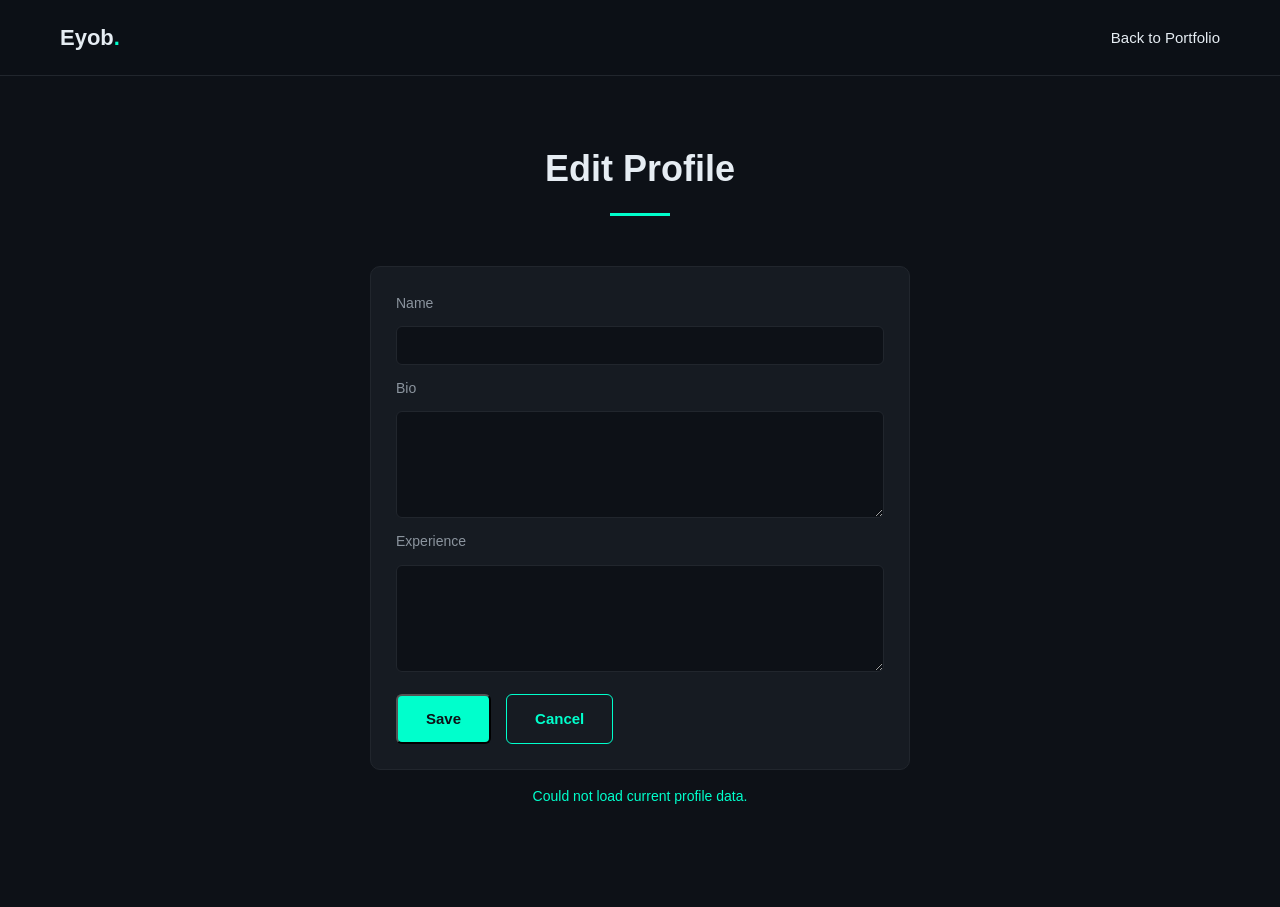
==== edit.html @ b3d80030 "feat: initialize backend with Express server and MySQL integration - Added package.json for backend " ====
<!doctype html>
<html lang="en">
  <head>
    <meta charset="UTF-8" />
    <meta name="viewport" content="width=device-width, initial-scale=1.0" />
    <title>Edit Profile - Eyob Tamiru</title>
    <link rel="stylesheet" href="style.css" />
  </head>
  <body>
    <nav class="navbar">
      <div class="logo">Eyob<span>.</span></div>
      <ul class="nav-links">
        <li><a href="index.html">Back to Portfolio</a></li>
      </ul>
    </nav>

    <section class="edit-page">
      <h2 class="section-title">Edit Profile</h2>

      <form id="edit-profile-form" class="edit-form">
        <label for="edit-name">Name</label>
        <input type="text" id="edit-name" required />

        <label for="edit-bio">Bio</label>
        <textarea id="edit-bio" rows="5" required></textarea>

        <label for="edit-experience">Experience</label>
        <textarea id="edit-experience" rows="5" required></textarea>

        <div class="edit-form-buttons">
          <button type="submit" class="btn btn-primary">Save</button>
          <a href="index.html" class="btn btn-secondary">Cancel</a>
        </div>
      </form>

      <p id="edit-status" class="edit-status"></p>
    </section>

    <script src="edit.js"></script>
  </body>
</html>
---- style.css ----
* {
  margin: 0;
  padding: 0;
  box-sizing: border-box;
}

:root {
  --bg-dark: #0d1117;
  --bg-card: #161b22;
  --text-primary: #e6edf3;
  --text-secondary: #8b949e;
  --accent: #00ffcc;
  --border-color: #21262d;
  --font-main: "Segoe UI", sans-serif;
}

body {
  background-color: var(--bg-dark);
  color: var(--text-primary);
  font-family: var(--font-main);
  line-height: 1.6;
}

a {
  text-decoration: none;
  color: inherit;
}

ul {
  list-style: none;
}

.navbar {
  position: fixed;
  top: 0;
  left: 0;
  width: 100%;
  display: flex;
  justify-content: space-between;
  align-items: center;
  padding: 20px 60px;
  background-color: rgba(13, 17, 23, 0.85);
  z-index: 1000;
  border-bottom: 1px solid var(--border-color);
}

.logo {
  font-size: 22px;
  font-weight: 700;
}

.logo span {
  color: var(--accent);
}

.nav-links {
  display: flex;
  gap: 30px;
}

.nav-links a {
  font-size: 15px;
  font-weight: 500;
  position: relative;
  transition: color 0.3s ease;
}

.nav-links a:hover {
  color: var(--accent);
}

.nav-links a::after {
  content: "";
  position: absolute;
  bottom: -4px;
  left: 0;
  width: 0;
  height: 2px;
  background-color: var(--accent);
  transition: width 0.3s ease;
}

.nav-links a:hover::after {
  width: 100%;
}

.hamburger {
  display: none;
  flex-direction: column;
  gap: 5px;
  cursor: pointer;
}

.hamburger span {
  width: 25px;
  height: 2px;
  background-color: var(--text-primary);
}

.hero {
  min-height: 100vh;
  display: flex;
  align-items: center;
  justify-content: center;
  text-align: center;
  padding: 0 20px;
}

.hero-content {
  max-width: 700px;
}

.greeting {
  color: var(--accent);
  font-size: 18px;
  margin-bottom: 10px;
}

.hero h1 {
  font-size: 56px;
  font-weight: 700;
  margin-bottom: 10px;
}

.hero h2 {
  font-size: 28px;
  color: var(--text-secondary);
  font-weight: 500;
  margin-bottom: 20px;
}

.hero-desc {
  color: var(--text-secondary);
  font-size: 16px;
  margin-bottom: 30px;
}

.hero-buttons {
  display: flex;
  gap: 20px;
  justify-content: center;
}

.btn {
  padding: 12px 28px;
  border-radius: 6px;
  font-weight: 600;
  font-size: 15px;
  transition: all 0.3s ease;
}

.btn-primary {
  background-color: var(--accent);
  color: var(--bg-dark);
}

.btn-primary:hover {
  opacity: 0.85;
}

.btn-secondary {
  border: 1px solid var(--accent);
  color: var(--accent);
}

.btn-secondary:hover {
  background-color: var(--accent);
  color: var(--bg-dark);
}

.about {
  padding: 100px 60px;
  max-width: 1100px;
  margin: 0 auto;
}

.section-title {
  font-size: 36px;
  margin-bottom: 50px;
  text-align: center;
  position: relative;
}

.section-title::after {
  content: "";
  display: block;
  width: 60px;
  height: 3px;
  background-color: var(--accent);
  margin: 15px auto 0;
}

.about-content {
  display: flex;
  gap: 60px;
  align-items: center;
  flex-wrap: wrap;
}

.about-text {
  flex: 1;
  min-width: 280px;
}

.about-text p {
  color: var(--text-secondary);
  margin-bottom: 20px;
  font-size: 16px;
}

.about-stats {
  display: flex;
  gap: 20px;
  flex: 1;
  min-width: 280px;
  flex-wrap: wrap;
}

.stat-box {
  background-color: var(--bg-card);
  border: 1px solid var(--border-color);
  border-radius: 10px;
  padding: 25px 20px;
  text-align: center;
  flex: 1;
  min-width: 120px;
  transition:
    transform 0.3s ease,
    border-color 0.3s ease;
}

.stat-box:hover {
  transform: translateY(-5px);
  border-color: var(--accent);
}

.stat-box h3 {
  font-size: 32px;
  color: var(--accent);
  margin-bottom: 8px;
}

.stat-box p {
  color: var(--text-secondary);
  font-size: 14px;
}

.hidden {
  display: none;
}

.nav-edit-link {
  color: var(--accent);
  border: 1px solid var(--accent);
  border-radius: 6px;
  padding: 6px 14px;
}

.nav-edit-link::after {
  display: none;
}

.edit-page {
  max-width: 600px;
  margin: 0 auto;
  padding: 140px 30px 100px;
}

.edit-status {
  text-align: center;
  color: var(--accent);
  margin-top: 15px;
  font-size: 14px;
}

.edit-form {
  display: flex;
  flex-direction: column;
  gap: 12px;
  margin-top: 20px;
  background-color: var(--bg-card);
  border: 1px solid var(--border-color);
  border-radius: 10px;
  padding: 25px;
}

.edit-form label {
  font-size: 14px;
  color: var(--text-secondary);
}

.edit-form input,
.edit-form textarea {
  background-color: var(--bg-dark);
  border: 1px solid var(--border-color);
  border-radius: 6px;
  color: var(--text-primary);
  padding: 10px;
  font-family: var(--font-main);
  font-size: 15px;
}

.edit-form-buttons {
  display: flex;
  gap: 15px;
  margin-top: 10px;
}

.experience {
  padding: 100px 60px;
  max-width: 1100px;
  margin: 0 auto;
}

.experience-content {
  background-color: var(--bg-card);
  border: 1px solid var(--border-color);
  border-radius: 10px;
  padding: 30px;
}

.experience-content p {
  color: var(--text-secondary);
  font-size: 16px;
  line-height: 1.8;
}

.skills {
  padding: 100px 60px;
  max-width: 1100px;
  margin: 0 auto;
}

.skills-grid {
  display: grid;
  grid-template-columns: repeat(auto-fit, minmax(140px, 1fr));
  gap: 20px;
}

.skill-card {
  background-color: var(--bg-card);
  border: 1px solid var(--border-color);
  border-radius: 10px;
  padding: 30px 15px;
  text-align: center;
  transition:
    transform 0.3s ease,
    border-color 0.3s ease;
}

.skill-card:hover {
  transform: translateY(-5px);
  border-color: var(--accent);
}

.skill-card i {
  font-size: 36px;
  color: var(--accent);
  margin-bottom: 12px;
  display: block;
}

.skill-card p {
  font-size: 14px;
  color: var(--text-primary);
}

.projects {
  padding: 100px 60px;
  max-width: 1100px;
  margin: 0 auto;
}

.projects-grid {
  display: grid;
  grid-template-columns: repeat(auto-fit, minmax(300px, 1fr));
  gap: 30px;
}

.project-card {
  background-color: var(--bg-card);
  border: 1px solid var(--border-color);
  border-radius: 12px;
  padding: 30px;
  transition:
    transform 0.3s ease,
    border-color 0.3s ease;
}

.project-card:hover {
  transform: translateY(-5px);
  border-color: var(--accent);
}

.project-info h3 {
  font-size: 22px;
  margin-bottom: 6px;
}

.project-date {
  color: var(--text-secondary);
  font-size: 13px;
  margin-bottom: 15px;
}

.project-info > p {
  color: var(--text-secondary);
  font-size: 15px;
  margin-bottom: 20px;
}

.project-tags {
  display: flex;
  flex-wrap: wrap;
  gap: 10px;
  margin-bottom: 20px;
}

.project-tags span {
  background-color: rgba(0, 255, 204, 0.1);
  color: var(--accent);
  font-size: 12px;
  padding: 5px 12px;
  border-radius: 20px;
}

.project-links {
  display: flex;
  gap: 20px;
}

.project-links a {
  font-size: 14px;
  font-weight: 600;
  color: var(--text-primary);
  border-bottom: 1px solid var(--text-primary);
  transition:
    color 0.3s ease,
    border-color 0.3s ease;
}

.project-links a:hover {
  color: var(--accent);
  border-color: var(--accent);
}

.education {
  padding: 100px 60px;
  max-width: 900px;
  margin: 0 auto;
}

.timeline {
  position: relative;
  padding-left: 30px;
  border-left: 2px solid var(--border-color);
}

.timeline-item {
  position: relative;
  margin-bottom: 40px;
  padding-left: 30px;
}

.timeline-item::before {
  content: "";
  position: absolute;
  left: -37px;
  top: 5px;
  width: 12px;
  height: 12px;
  background-color: var(--accent);
  border-radius: 50%;
  border: 3px solid var(--bg-dark);
}

.timeline-date {
  color: var(--accent);
  font-size: 14px;
  font-weight: 600;
  margin-bottom: 8px;
}

.timeline-content h3 {
  font-size: 20px;
  margin-bottom: 6px;
}

.timeline-place {
  color: var(--text-secondary);
  font-size: 14px;
  margin-bottom: 6px;
}

.timeline-content p {
  color: var(--text-secondary);
  font-size: 14px;
}

.contact {
  padding: 100px 60px;
  max-width: 700px;
  margin: 0 auto;
  text-align: center;
}

.contact-intro {
  color: var(--text-secondary);
  font-size: 16px;
  margin-bottom: 40px;
}

.contact-info {
  display: flex;
  flex-direction: column;
  align-items: center;
  gap: 20px;
}

.contact-item {
  display: flex;
  align-items: center;
  gap: 12px;
  font-size: 16px;
  padding: 12px 24px;
  border: 1px solid var(--border-color);
  border-radius: 8px;
  transition:
    border-color 0.3s ease,
    transform 0.3s ease;
  width: 100%;
  max-width: 350px;
  justify-content: center;
}

.contact-item:hover {
  border-color: var(--accent);
  transform: translateY(-3px);
}

.contact-item i {
  font-size: 20px;
  color: var(--accent);
}

footer {
  text-align: center;
  padding: 30px;
  border-top: 1px solid var(--border-color);
  color: var(--text-secondary);
  font-size: 14px;
}

@media (max-width: 768px) {
  .navbar {
    padding: 20px 30px;
  }

  .nav-links {
    position: fixed;
    top: 70px;
    right: -100%;
    flex-direction: column;
    background-color: var(--bg-card);
    width: 200px;
    padding: 20px;
    gap: 20px;
    border-radius: 10px;
    transition: right 0.3s ease;
  }

  .nav-links.active {
    right: 20px;
  }

  .hamburger {
    display: flex;
  }

  .hero h1 {
    font-size: 38px;
  }

  .hero h2 {
    font-size: 20px;
  }

  .about-content,
  .about-stats {
    flex-direction: column;
  }

  .about,
  .experience,
  .skills,
  .projects,
  .education,
  .contact {
    padding: 60px 25px;
  }

  .section-title {
    font-size: 28px;
  }
}

.fade-section {
  opacity: 0;
  transform: translateY(40px);
  transition:
    opacity 0.8s ease,
    transform 0.8s ease;
}

.fade-section.visible {
  opacity: 1;
  transform: translateY(0);
}

.nav-links a.active-link {
  color: var(--accent);
}
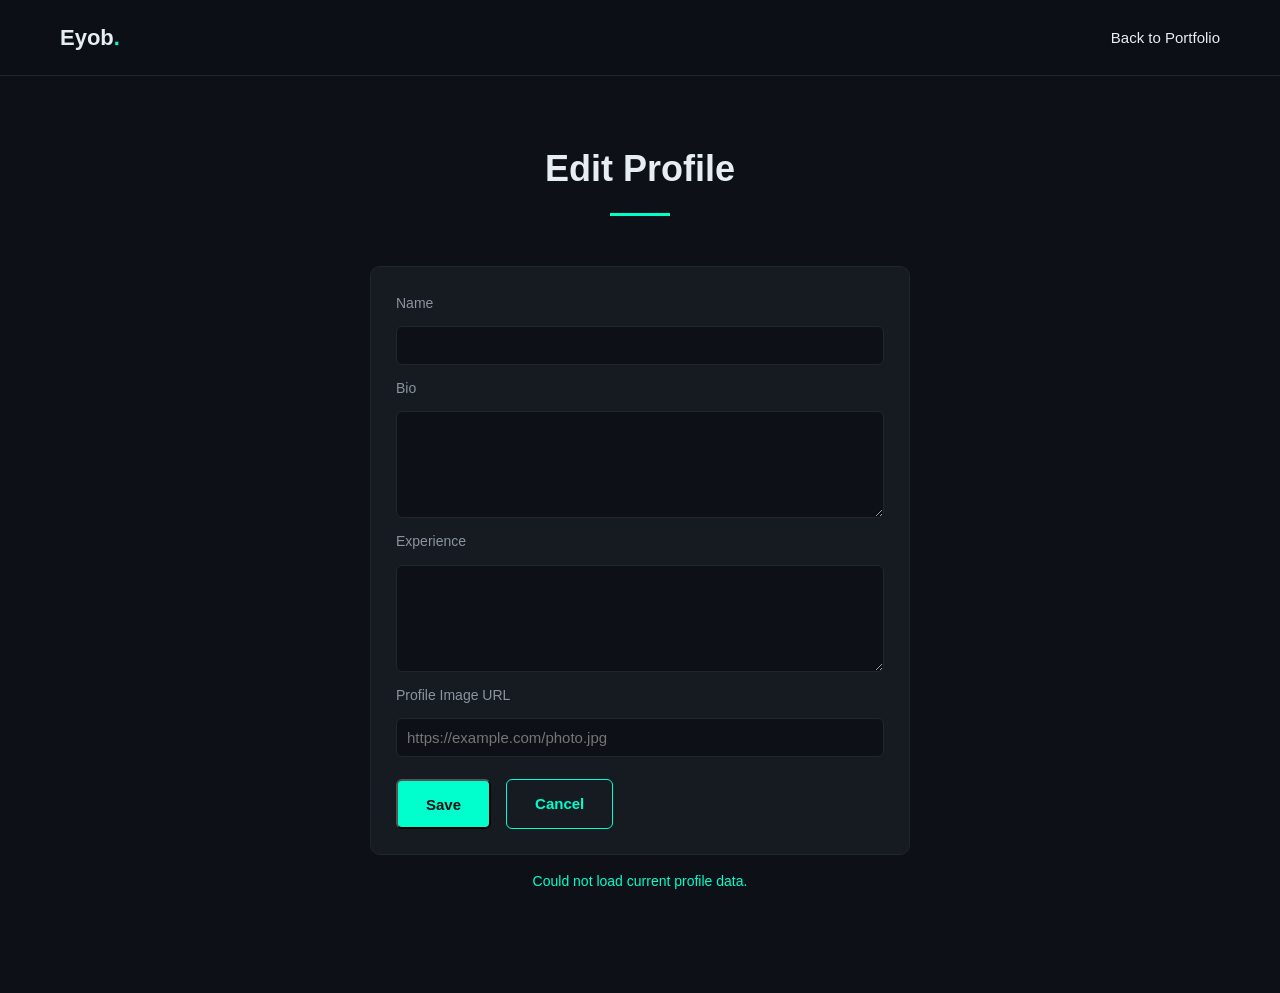
==== commit e14ce317: "feat: add contact form functionality and update profile image handling" ====
--- a/edit.html
+++ b/edit.html
@@ -27,6 +27,13 @@
         <label for="edit-experience">Experience</label>
         <textarea id="edit-experience" rows="5" required></textarea>
 
+        <label for="edit-image">Profile Image URL</label>
+        <input
+          type="url"
+          id="edit-image"
+          placeholder="https://example.com/photo.jpg"
+        />
+
         <div class="edit-form-buttons">
           <button type="submit" class="btn btn-primary">Save</button>
           <a href="index.html" class="btn btn-secondary">Cancel</a>
--- a/style.css
+++ b/style.css
@@ -108,6 +108,15 @@
 
 .hero-content {
   max-width: 700px;
+}
+
+.profile-image {
+  width: 140px;
+  height: 140px;
+  border-radius: 50%;
+  object-fit: cover;
+  border: 3px solid var(--accent);
+  margin-bottom: 20px;
 }
 
 .greeting {
@@ -312,17 +321,43 @@
   margin: 0 auto;
 }
 
-.experience-content {
+.experience-card {
   background-color: var(--bg-card);
   border: 1px solid var(--border-color);
-  border-radius: 10px;
-  padding: 30px;
+  border-radius: 12px;
+  padding: 40px;
+  transition:
+    transform 0.3s ease,
+    border-color 0.3s ease;
+}
+
+.experience-card:hover {
+  border-color: var(--accent);
+}
+
+.experience-header {
+  display: flex;
+  align-items: center;
+  gap: 14px;
+  margin-bottom: 20px;
+  padding-bottom: 20px;
+  border-bottom: 1px solid var(--border-color);
+}
+
+.experience-header i {
+  font-size: 28px;
+  color: var(--accent);
+}
+
+.experience-header h3 {
+  font-size: 20px;
+  font-weight: 600;
 }
 
 .experience-content p {
   color: var(--text-secondary);
   font-size: 16px;
-  line-height: 1.8;
+  line-height: 1.9;
 }
 
 .skills {
@@ -510,27 +545,45 @@
   margin-bottom: 40px;
 }
 
+.contact-form-main {
+  text-align: left;
+  max-width: 500px;
+  margin: 0 auto;
+}
+
+.contact-secondary {
+  margin-top: 50px;
+}
+
+.contact-secondary-title {
+  font-size: 15px;
+  font-weight: 600;
+  color: var(--text-secondary);
+  text-transform: uppercase;
+  letter-spacing: 1px;
+  margin-bottom: 20px;
+}
+
 .contact-info {
   display: flex;
-  flex-direction: column;
+  flex-direction: row;
+  flex-wrap: wrap;
   align-items: center;
-  gap: 20px;
+  justify-content: center;
+  gap: 15px;
 }
 
 .contact-item {
   display: flex;
   align-items: center;
-  gap: 12px;
-  font-size: 16px;
-  padding: 12px 24px;
+  gap: 10px;
+  font-size: 15px;
+  padding: 10px 20px;
   border: 1px solid var(--border-color);
   border-radius: 8px;
   transition:
     border-color 0.3s ease,
     transform 0.3s ease;
-  width: 100%;
-  max-width: 350px;
-  justify-content: center;
 }
 
 .contact-item:hover {
@@ -539,7 +592,7 @@
 }
 
 .contact-item i {
-  font-size: 20px;
+  font-size: 18px;
   color: var(--accent);
 }
 
